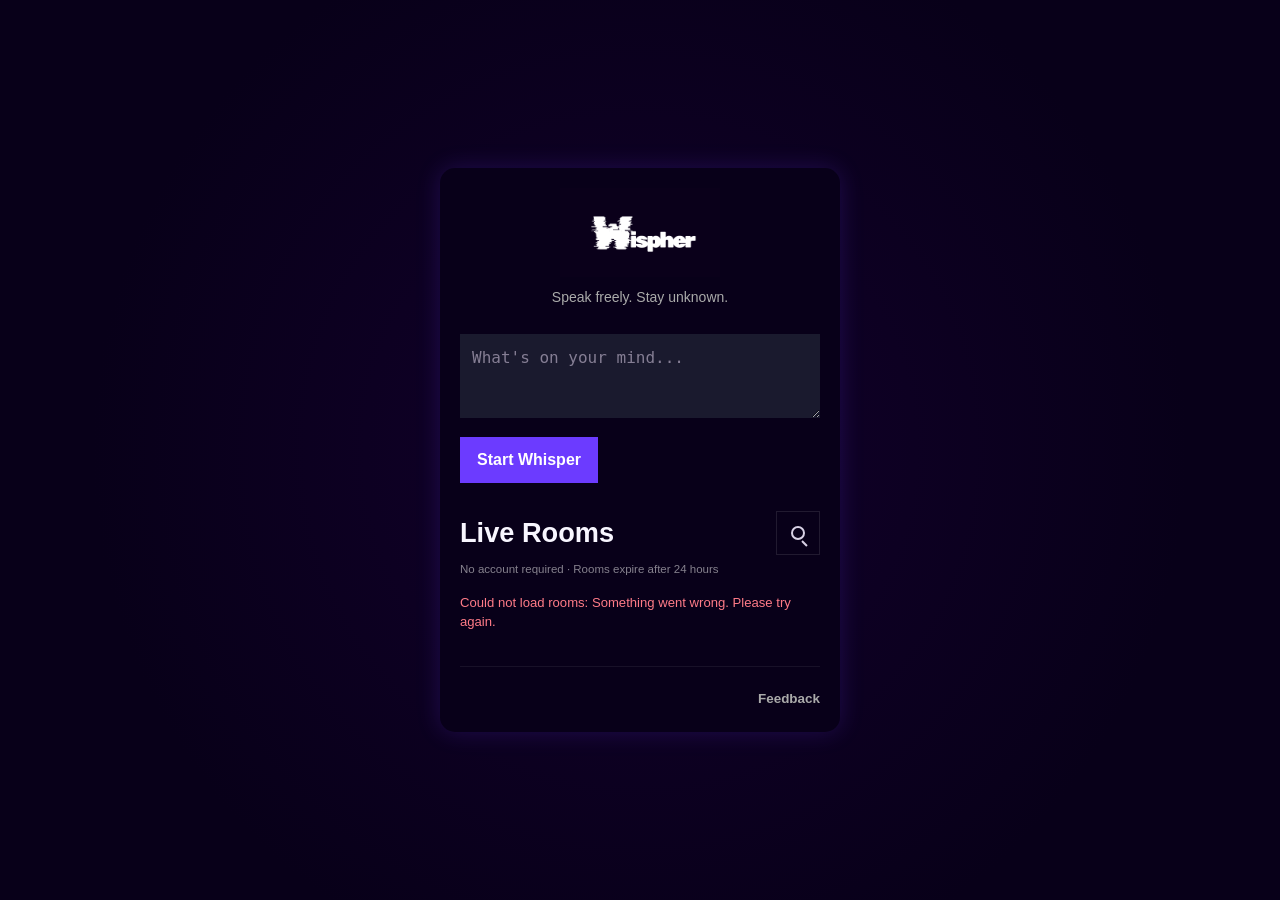
==== index.html @ 94b48876 "Add files via upload" ====
<!DOCTYPE html>
<html lang="en">
<head>
    <meta charset="UTF-8">
    <meta name="viewport" content="width=device-width, initial-scale=1, viewport-fit=cover">
    <meta name="theme-color" content="#12002b">
    <meta name="apple-mobile-web-app-status-bar-style" content="black-translucent">
    <title>Whisper</title>
    <link rel="stylesheet" href="style.css">
</head>
<body>

<div class="container">

    <div class="header">

        <img src="logo.png" class="logo" alt="Whisper">

        <p class="tagline">Speak freely. Stay unknown.</p>

    </div>

    <div id="home">

        <label for="helpInput" class="srOnly">What's on your mind?</label>
        <textarea id="helpInput" maxlength="500" placeholder="What's on your mind..."></textarea>
        <button id="startRoomBtn" class="startBtn">Start Whisper</button>

        <div class="sectionHeading">
            <h2>Live Rooms</h2>
            <button
                id="toggleRoomSearchBtn"
                class="searchToggleBtn"
                type="button"
                aria-label="Search rooms by code"
                aria-controls="roomSearch"
                aria-expanded="false"
                title="Search rooms"
            >
                <span class="searchGlyph" aria-hidden="true"></span>
            </button>
        </div>
        <div id="roomSearch" class="roomSearch hidden">
            <label for="roomSearchInput" class="srOnly">Room code</label>
            <input
                id="roomSearchInput"
                type="search"
                maxlength="8"
                inputmode="text"
                autocomplete="off"
                autocapitalize="characters"
                spellcheck="false"
                placeholder="Enter room code"
            >
            <button id="clearRoomSearchBtn" class="searchClearBtn" type="button">Clear</button>
        </div>
        <p class="privacyNote">No account required · Rooms expire after 24 hours</p>
        <p id="status" class="status" role="status" aria-live="polite"></p>
        <div id="roomsList"></div>
        <nav id="roomPagination" class="pagination hidden" aria-label="Room pages">
            <button id="previousRoomsBtn" class="pageBtn" type="button" aria-label="Previous room page">←</button>
            <span id="roomPageIndicator" class="pageIndicator" aria-live="polite">1 / 1</span>
            <button id="nextRoomsBtn" class="pageBtn" type="button" aria-label="Next room page">→</button>
        </nav>

    </div>

    <div id="chatRoom" class="hidden">
        <div class="chatTopbar">
            <button id="backHomeBtn" class="secondaryBtn">← Back</button>
            <div class="roomActions">
                <button id="reportRoomBtn" class="reportBtn" title="Report room">
                    <img src="report.png" class="reportIcon" alt="">
                    <span>Report</span>
                </button>
                <button id="closeRoomBtn" class="closeBtn">Close Room</button>
            </div>
        </div>

        <h2 id="roomTitle"></h2>

        <div id="chatMessages" role="log" aria-live="polite"></div>
        <p id="chatStatus" class="status" role="status" aria-live="polite"></p>

        <div class="composer">
            <label for="chatInput" class="srOnly">Message</label>
            <input type="text" id="chatInput" maxlength="1000" autocomplete="off" placeholder="Type your whisper...">
            <button id="sendMessageBtn" class="sendBtn">Send</button>
        </div>

    </div>
    
    <div class="cardFooter">
        <a href="feedback.html" class="feedbackBtn">Feedback</a>
    </div>

</div>

<script src="script.js"></script>

</body>
</html>
---- style.css ----
:root {
    color-scheme: dark;
    --page: #080019;
    --panel: #080019;
    --surface: #1a1a2e;
    --surface-hover: #1f1a2e;
    --border: rgba(255, 255, 255, 0.1);
    --text: #f8f6ff;
    --muted: #aaa;
    --purple: #6c3bff;
    --purple-hover: #5a2cff;
    --danger: #ff4d61;
    --card-radius: 15px;
}

* {
    box-sizing: border-box;
}

html {
    min-height: 100%;
    background-color: #12002b;
}

body {
    min-height: 100vh;
    min-height: 100dvh;
    margin: 0;
    padding:
        calc(28px + env(safe-area-inset-top))
        calc(20px + env(safe-area-inset-right))
        calc(28px + env(safe-area-inset-bottom))
        calc(20px + env(safe-area-inset-left));
    background-color: #12002b;
    background-image: radial-gradient(circle at center, #12002b, #080019 70%);
    color: var(--text);
    font-family: Inter, ui-sans-serif, -apple-system, BlinkMacSystemFont, "Segoe UI", sans-serif;
    line-height: 1.5;
    display: flex;
    flex-direction: column;
    justify-content: center;
    align-items: center;
    -webkit-font-smoothing: antialiased;
}

.container {
    width: min(90%, 400px);
    margin: auto;
    padding: 20px;
    background: #080019;
    border: 0;
    border-radius: var(--card-radius);
    box-shadow: 0 0 25px rgba(108, 59, 255, 0.2);
}

.header {
    margin-bottom: 26px;
    text-align: center;
}

.logo {
    display: block;
    width: 160px;
    max-width: 52%;
    height: auto;
    margin: 0 auto 10px;
}

.tagline {
    margin: 0;
    color: var(--muted);
    font-size: 0.875rem;
}

h2 {
    margin: 0;
    font-size: clamp(1.3rem, 4vw, 1.7rem);
    line-height: 1.2;
}

textarea,
input {
    width: 100%;
    -webkit-appearance: none;
    appearance: none;
    border: 0;
    border-radius: 0;
    outline: none;
    background: var(--surface);
    color: var(--text);
    font: inherit;
    transition: border-color 160ms ease, box-shadow 160ms ease;
}

textarea {
    min-height: 84px;
    padding: 12px;
    resize: vertical;
}

input {
    min-width: 0;
    height: 48px;
    padding: 0 15px;
}

textarea::placeholder,
input::placeholder {
    color: #857e94;
}

textarea::placeholder {
    font-family: ui-monospace, SFMono-Regular, Menlo, Consolas, monospace;
}

textarea:focus,
input:focus {
    border-color: var(--purple);
    box-shadow: 0 0 0 3px rgba(112, 71, 255, 0.17);
}

button {
    min-height: 44px;
    margin: 0;
    padding: 10px 16px;
    border: 1px solid transparent;
    border-radius: 0;
    background: var(--purple);
    color: white;
    font: inherit;
    font-weight: 650;
    cursor: pointer;
    transition: background 160ms ease, border-color 160ms ease, transform 160ms ease;
}

button:hover {
    background: var(--purple-hover);
}

button:disabled {
    cursor: not-allowed;
    opacity: 0.6;
}

button:active {
    transform: translateY(1px);
}

button:focus-visible,
a:focus-visible {
    outline: 3px solid rgba(143, 110, 255, 0.45);
    outline-offset: 3px;
}

.fullBtn {
    width: 100%;
    margin-top: 12px;
}

.startBtn {
    width: auto;
    margin-top: 12px;
}

.sectionHeading {
    display: flex;
    align-items: center;
    justify-content: space-between;
    gap: 16px;
    margin: 28px 0 14px;
}

.searchToggleBtn,
.searchClearBtn,
.pageBtn {
    background: transparent;
    border-color: var(--border);
    color: #d8d1e5;
}

.searchToggleBtn:hover,
.searchClearBtn:hover,
.pageBtn:hover:not(:disabled) {
    border-color: rgba(255, 255, 255, 0.22);
    background: rgba(255, 255, 255, 0.05);
}

.searchToggleBtn {
    display: grid;
    width: 44px;
    min-width: 44px;
    padding: 0;
    place-items: center;
}

.searchToggleBtn[aria-expanded="true"] {
    border-color: rgba(108, 59, 255, 0.8);
    color: white;
}

.searchGlyph {
    position: relative;
    display: block;
    width: 14px;
    height: 14px;
    border: 2px solid currentColor;
    border-radius: 50%;
}

.searchGlyph::after {
    position: absolute;
    right: -6px;
    bottom: -4px;
    width: 7px;
    height: 2px;
    background: currentColor;
    content: "";
    transform: rotate(45deg);
    transform-origin: left center;
}

.roomSearch {
    display: grid;
    grid-template-columns: minmax(0, 1fr) auto;
    gap: 8px;
    margin: -4px 0 14px;
}

.roomSearch input {
    height: 44px;
    text-transform: uppercase;
}

.roomSearch input::-webkit-search-cancel-button {
    display: none;
}

.searchClearBtn {
    min-height: 44px;
    padding: 8px 12px;
}

.privacyNote {
    margin: -8px 0 14px;
    color: #85808d;
    font-size: 0.72rem;
}

#roomsList {
    display: grid;
    gap: 10px;
}

.pagination {
    display: grid;
    grid-template-columns: 44px 1fr 44px;
    align-items: center;
    gap: 10px;
    margin-top: 18px;
}

.pageBtn {
    width: 44px;
    min-width: 44px;
    padding: 0;
    font-size: 1.2rem;
}

.pageIndicator {
    color: var(--muted);
    font-size: 0.78rem;
    font-variant-numeric: tabular-nums;
    text-align: center;
}

.room {
    display: block;
    width: 100%;
    padding: 12px;
    border: 0;
    border-radius: 0;
    background: var(--surface);
    color: var(--text);
    text-align: left;
}

.room:hover {
    background: var(--surface-hover);
    box-shadow: inset 3px 0 0 var(--purple);
}

.room strong {
    display: block;
    font-size: 0.82rem;
    letter-spacing: 0.055em;
    color: white;
}

.room span {
    display: -webkit-box;
    margin-top: 5px;
    overflow: hidden;
    color: #ddd8e7;
    font-weight: 450;
    overflow-wrap: anywhere;
    -webkit-box-orient: vertical;
    -webkit-line-clamp: 2;
}

.hidden {
    display: none !important;
}

.chatTopbar {
    display: flex;
    align-items: center;
    justify-content: space-between;
    gap: 14px;
    margin-bottom: 22px;
}

.roomActions {
    display: flex;
    align-items: center;
    gap: 8px;
}

.secondaryBtn,
.reportBtn,
.closeBtn {
    min-height: 40px;
    padding: 8px 12px;
    background: transparent;
}

.secondaryBtn {
    border-color: var(--border);
    color: #d8d1e5;
}

.secondaryBtn:hover {
    border-color: rgba(255, 255, 255, 0.2);
    background: rgba(255, 255, 255, 0.05);
}

.reportBtn {
    display: inline-flex;
    align-items: center;
    gap: 7px;
    border-color: var(--border);
    color: var(--muted);
}

.reportBtn:hover {
    border-color: rgba(255, 255, 255, 0.2);
    background: rgba(255, 255, 255, 0.05);
    color: white;
}

.reportIcon {
    width: 16px;
    height: 16px;
    object-fit: contain;
    opacity: 0.72;
    filter: grayscale(1) brightness(1.8);
}

.reportBtn:hover .reportIcon {
    opacity: 1;
}

.closeBtn {
    border-color: rgba(255, 77, 97, 0.65);
    color: var(--danger);
}

.closeBtn:hover {
    border-color: var(--danger);
    background: rgba(255, 77, 97, 0.12);
}

#roomTitle {
    margin-bottom: 14px;
    overflow-wrap: anywhere;
}

#chatMessages {
    height: clamp(240px, 40vh, 340px);
    overflow-y: auto;
    padding: 8px 16px;
    border: 0;
    border-radius: 0;
    background: #14141d;
    scrollbar-color: #3c3450 transparent;
}

.message {
    padding: 13px 0;
    border-bottom: 1px solid rgba(255, 255, 255, 0.065);
}

.message:last-child {
    border-bottom: 0;
}

.msgRow {
    display: flex;
    align-items: flex-start;
    justify-content: space-between;
    gap: 16px;
}

.msgText {
    min-width: 0;
    flex: 1;
    color: #e8e4ef;
    overflow-wrap: anywhere;
}

.msgText strong {
    color: white;
}

.time {
    padding-top: 3px;
    color: #888191;
    font-size: 0.72rem;
    white-space: nowrap;
}

.status {
    min-height: 20px;
    margin: 8px 0;
    color: var(--muted);
    font-size: 0.82rem;
}

.status:empty {
    min-height: 0;
    margin: 0;
}

.status.error {
    color: #ff7b88;
}

.composer {
    display: grid;
    grid-template-columns: minmax(0, 1fr) auto;
    gap: 10px;
    margin-top: 14px;
}

.sendBtn {
    min-width: 94px;
}

.feedbackBtn {
    display: inline-block;
    padding: 8px 0 2px;
    border: 0;
    border-bottom: 1px solid transparent;
    border-radius: 0;
    background: transparent;
    color: var(--muted);
    box-shadow: none;
    font-size: 0.84rem;
    font-weight: 600;
    text-decoration: none;
}

.feedbackBtn:hover {
    border-bottom-color: #b9a7ff;
    background: transparent;
    color: #d8ceff;
}

.cardFooter {
    margin-top: 26px;
    padding-top: 14px;
    border-top: 1px solid rgba(255, 255, 255, 0.065);
    text-align: right;
}

.srOnly {
    position: absolute;
    width: 1px;
    height: 1px;
    padding: 0;
    margin: -1px;
    overflow: hidden;
    clip: rect(0, 0, 0, 0);
    white-space: nowrap;
    border: 0;
}

.feedbackPanel h1 {
    margin: 0;
    font-size: clamp(1.55rem, 5vw, 2rem);
}

.pageIntro {
    margin: 6px 0 18px;
    color: var(--muted);
}

.backLink {
    display: block;
    width: fit-content;
    margin: 20px auto 0;
    color: #b9a7ff;
    font-weight: 600;
    text-decoration: none;
}

.backLink:hover {
    color: white;
}

@media (max-width: 600px) {
    body {
        justify-content: flex-start;
        gap: 16px;
        padding:
            calc(14px + env(safe-area-inset-top))
            env(safe-area-inset-right)
            calc(22px + env(safe-area-inset-bottom))
            env(safe-area-inset-left);
    }

    .container {
        width: min(95%, 400px);
        margin: 0;
        padding: 20px 17px;
        border-radius: var(--card-radius);
    }

    .header {
        margin-bottom: 24px;
    }

    .logo {
        width: 138px;
    }

    textarea,
    input {
        font-size: 16px;
    }

    #chatMessages {
        height: min(43vh, 390px);
        min-height: 250px;
    }
}

@media (max-width: 420px) {
    .chatTopbar {
        align-items: stretch;
        flex-direction: column-reverse;
        gap: 8px;
    }

    .roomActions {
        width: 100%;
    }

    .roomActions button {
        min-width: 0;
        flex: 1;
    }

    .composer {
        grid-template-columns: 1fr;
    }

    .sendBtn {
        width: 100%;
    }

    .msgRow {
        gap: 10px;
    }
}

@media (prefers-reduced-motion: reduce) {
    *,
    *::before,
    *::after {
        scroll-behavior: auto !important;
        transition: none !important;
    }
}
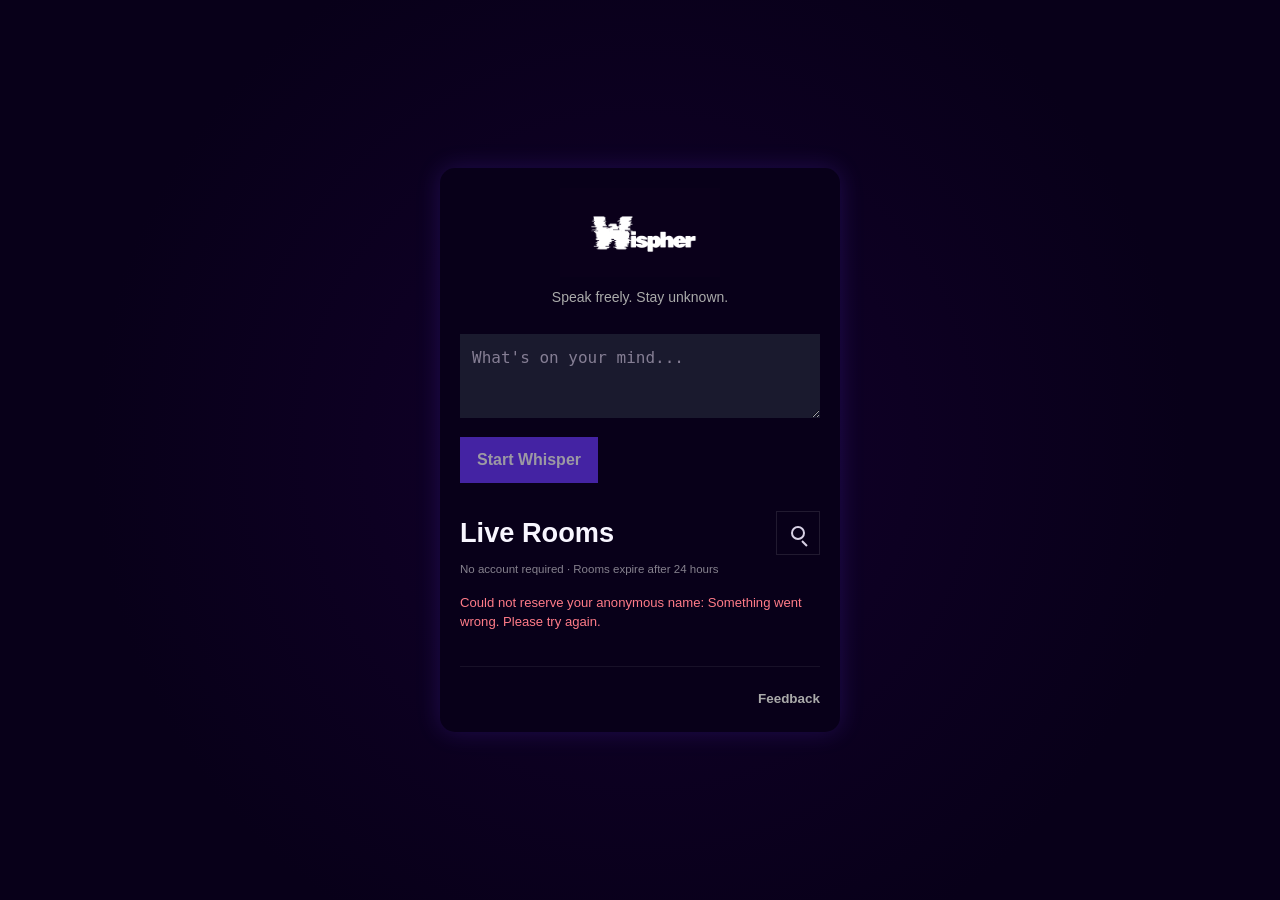
==== commit 252daf7d: "Add files via upload" ====
--- a/index.html
+++ b/index.html
@@ -6,6 +6,8 @@
     <meta name="theme-color" content="#12002b">
     <meta name="apple-mobile-web-app-status-bar-style" content="black-translucent">
     <title>Whisper</title>
+    <link rel="icon" type="image/png" sizes="64x64" href="favicon.png">
+    <link rel="apple-touch-icon" sizes="180x180" href="apple-touch-icon.png">
     <link rel="stylesheet" href="style.css">
 </head>
 <body>
@@ -19,6 +21,8 @@
         <p class="tagline">Speak freely. Stay unknown.</p>
 
     </div>
+
+    <p id="siteNotice" class="siteNotice hidden" role="status"></p>
 
     <div id="home">
 
--- a/style.css
+++ b/style.css
@@ -444,6 +444,20 @@
     color: #ff7b88;
 }
 
+.siteNotice {
+    margin: 0 0 18px;
+    padding: 11px 12px;
+    border-left: 3px solid var(--purple);
+    background: var(--surface);
+    color: #ddd8e7;
+    font-size: 0.82rem;
+    overflow-wrap: anywhere;
+}
+
+.siteNotice.paused {
+    border-left-color: var(--danger);
+}
+
 .composer {
     display: grid;
     grid-template-columns: minmax(0, 1fr) auto;
@@ -504,6 +518,23 @@
     color: var(--muted);
 }
 
+.turnstileWidget {
+    width: 100%;
+    min-height: 65px;
+    margin-top: 14px;
+}
+
+.turnstileStatus {
+    min-height: 18px;
+    margin: 6px 0 0;
+    color: var(--muted);
+    font-size: 0.75rem;
+}
+
+.turnstileStatus.error {
+    color: #ff7b88;
+}
+
 .backLink {
     display: block;
     width: fit-content;
@@ -515,6 +546,212 @@
 
 .backLink:hover {
     color: white;
+}
+
+.adminBody {
+    justify-content: flex-start;
+}
+
+.container.adminPanel {
+    width: min(94%, 940px);
+    padding: 28px;
+}
+
+.adminHeader {
+    display: grid;
+    grid-template-columns: auto 1fr auto;
+    align-items: center;
+    gap: 18px;
+    margin-bottom: 28px;
+}
+
+.adminLogo {
+    width: 120px;
+    max-width: 100%;
+    height: auto;
+}
+
+.adminHeader h1 {
+    margin: 0;
+    font-size: clamp(1.8rem, 5vw, 2.5rem);
+    line-height: 1.1;
+}
+
+.adminEyebrow {
+    margin: 0 0 3px;
+    color: #8f879d;
+    font-size: 0.7rem;
+    font-weight: 750;
+    letter-spacing: 0.12em;
+    text-transform: uppercase;
+}
+
+.adminSiteLink {
+    padding: 9px 0 3px;
+    border-bottom: 1px solid #b9a7ff;
+    color: #d8ceff;
+    font-weight: 650;
+    text-decoration: none;
+}
+
+.adminSiteLink:hover {
+    color: white;
+}
+
+.adminStatus {
+    margin-bottom: 14px;
+}
+
+.adminSection {
+    margin-top: 14px;
+    padding: 20px;
+    border: 1px solid var(--border);
+    background: rgba(255, 255, 255, 0.015);
+}
+
+.adminSection > label {
+    display: block;
+    margin-bottom: 7px;
+    color: #d8d1e5;
+    font-size: 0.78rem;
+    font-weight: 650;
+}
+
+.adminSectionHeading {
+    display: flex;
+    align-items: center;
+    justify-content: space-between;
+    gap: 18px;
+    margin-bottom: 16px;
+}
+
+.adminSectionHeading h2,
+.dangerZone h2 {
+    font-size: 1.25rem;
+}
+
+.stateBadge {
+    padding: 5px 9px;
+    border: 1px solid rgba(102, 255, 163, 0.38);
+    color: #82f8b3;
+    font-size: 0.72rem;
+    font-weight: 750;
+    letter-spacing: 0.06em;
+    text-transform: uppercase;
+}
+
+.stateBadge.paused {
+    border-color: rgba(255, 77, 97, 0.5);
+    color: #ff7b88;
+}
+
+.adminButtonRow {
+    display: flex;
+    flex-wrap: wrap;
+    gap: 10px;
+    margin-top: 12px;
+}
+
+.adminStats {
+    display: grid;
+    grid-template-columns: repeat(4, minmax(0, 1fr));
+    gap: 10px;
+}
+
+.adminStat {
+    padding: 14px;
+    background: var(--surface);
+}
+
+.adminStat strong {
+    display: block;
+    color: white;
+    font-size: 1.6rem;
+    line-height: 1;
+}
+
+.adminStat span {
+    display: block;
+    margin-top: 7px;
+    color: var(--muted);
+    font-size: 0.73rem;
+}
+
+.adminRooms,
+.adminMessages {
+    display: grid;
+    gap: 9px;
+    margin-top: 14px;
+}
+
+.adminRoom,
+.adminMessage {
+    display: grid;
+    grid-template-columns: minmax(0, 1fr) auto;
+    align-items: center;
+    gap: 18px;
+    padding: 14px;
+    background: var(--surface);
+}
+
+.adminRoom strong,
+.adminMessage strong {
+    color: white;
+    letter-spacing: 0.04em;
+}
+
+.adminRoom p,
+.adminMessage p {
+    margin: 4px 0;
+    color: #ddd8e7;
+    overflow-wrap: anywhere;
+}
+
+.adminRoom span,
+.adminMessage span {
+    color: #888191;
+    font-size: 0.7rem;
+}
+
+.adminRoomActions {
+    display: flex;
+    gap: 7px;
+}
+
+.adminRoomActions button,
+.adminMessage > button {
+    min-height: 38px;
+    padding: 7px 10px;
+    font-size: 0.75rem;
+}
+
+.dangerBtn {
+    border-color: rgba(255, 77, 97, 0.65);
+    background: transparent;
+    color: var(--danger);
+}
+
+.dangerBtn:hover {
+    border-color: var(--danger);
+    background: rgba(255, 77, 97, 0.12);
+}
+
+.adminRoomHelp {
+    color: #d8d1e5;
+    overflow-wrap: anywhere;
+}
+
+.adminEmpty {
+    margin: 12px 0 0;
+    color: var(--muted);
+}
+
+.dangerZone {
+    border-color: rgba(255, 77, 97, 0.35);
+}
+
+.dangerZone > p:not(.adminEyebrow) {
+    color: var(--muted);
 }
 
 @media (max-width: 600px) {
@@ -552,6 +789,48 @@
         height: min(43vh, 390px);
         min-height: 250px;
     }
+
+    .container.adminPanel {
+        width: min(95%, 940px);
+        padding: 20px 17px;
+    }
+
+    .adminHeader {
+        grid-template-columns: 82px 1fr;
+        gap: 12px;
+    }
+
+    .adminSiteLink {
+        grid-column: 1 / -1;
+        width: fit-content;
+    }
+
+    .adminLogo {
+        width: 82px;
+    }
+
+    .adminSection {
+        padding: 15px;
+    }
+
+    .adminStats {
+        grid-template-columns: repeat(2, minmax(0, 1fr));
+    }
+
+    .adminRoom,
+    .adminMessage {
+        grid-template-columns: 1fr;
+        gap: 12px;
+    }
+
+    .adminRoomActions,
+    .adminMessage > button {
+        width: 100%;
+    }
+
+    .adminRoomActions button {
+        flex: 1;
+    }
 }
 
 @media (max-width: 420px) {
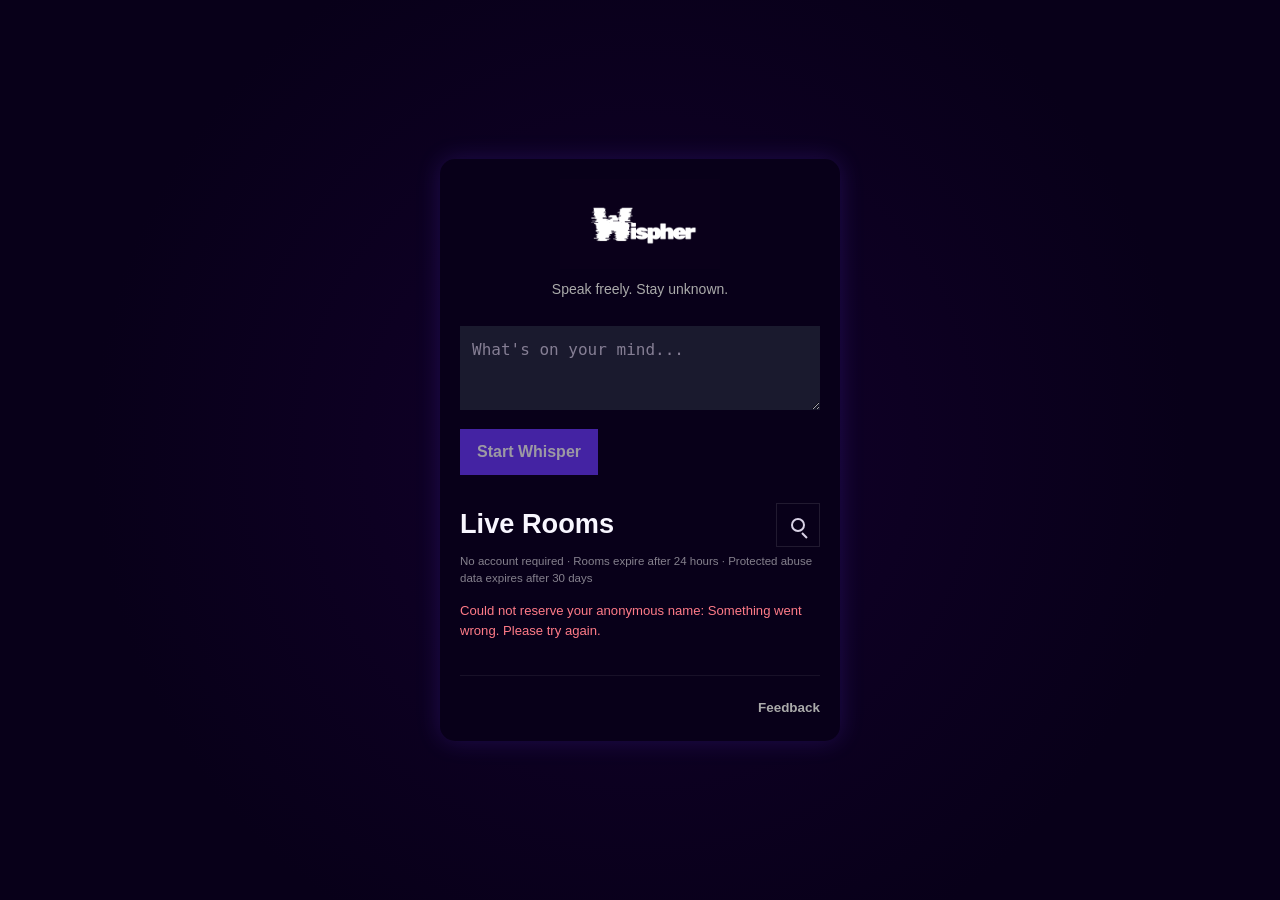
==== commit 4752245d: "Add files via upload" ====
--- a/index.html
+++ b/index.html
@@ -58,7 +58,7 @@
             >
             <button id="clearRoomSearchBtn" class="searchClearBtn" type="button">Clear</button>
         </div>
-        <p class="privacyNote">No account required · Rooms expire after 24 hours</p>
+        <p class="privacyNote">No account required · Rooms expire after 24 hours · Protected abuse data expires after 30 days</p>
         <p id="status" class="status" role="status" aria-live="polite"></p>
         <div id="roomsList"></div>
         <nav id="roomPagination" class="pagination hidden" aria-label="Room pages">
--- a/style.css
+++ b/style.css
@@ -598,6 +598,34 @@
     color: white;
 }
 
+.adminHeaderActions {
+    display: flex;
+    align-items: center;
+    gap: 12px;
+}
+
+.adminHeaderActions button {
+    min-height: 38px;
+    padding: 7px 10px;
+}
+
+.adminLoginPanel {
+    width: min(92%, 390px);
+}
+
+.adminLoginPanel h1 {
+    margin: 4px 0 20px;
+    font-size: clamp(1.7rem, 7vw, 2.2rem);
+}
+
+.adminLoginPanel form label {
+    display: block;
+    margin: 13px 0 6px;
+    color: #d8d1e5;
+    font-size: 0.78rem;
+    font-weight: 650;
+}
+
 .adminStatus {
     margin-bottom: 14px;
 }
@@ -654,7 +682,7 @@
 
 .adminStats {
     display: grid;
-    grid-template-columns: repeat(4, minmax(0, 1fr));
+    grid-template-columns: repeat(auto-fit, minmax(130px, 1fr));
     gap: 10px;
 }
 
@@ -678,14 +706,16 @@
 }
 
 .adminRooms,
-.adminMessages {
+.adminMessages,
+.adminBans {
     display: grid;
     gap: 9px;
     margin-top: 14px;
 }
 
 .adminRoom,
-.adminMessage {
+.adminMessage,
+.adminBan {
     display: grid;
     grid-template-columns: minmax(0, 1fr) auto;
     align-items: center;
@@ -695,20 +725,23 @@
 }
 
 .adminRoom strong,
-.adminMessage strong {
+.adminMessage strong,
+.adminBan strong {
     color: white;
     letter-spacing: 0.04em;
 }
 
 .adminRoom p,
-.adminMessage p {
+.adminMessage p,
+.adminBan p {
     margin: 4px 0;
     color: #ddd8e7;
     overflow-wrap: anywhere;
 }
 
 .adminRoom span,
-.adminMessage span {
+.adminMessage span,
+.adminBan span {
     color: #888191;
     font-size: 0.7rem;
 }
@@ -718,11 +751,35 @@
     gap: 7px;
 }
 
+.adminMessageActions {
+    display: flex;
+    flex-direction: column;
+    gap: 7px;
+}
+
 .adminRoomActions button,
-.adminMessage > button {
+.adminMessageActions button,
+.adminBan > button {
     min-height: 38px;
     padding: 7px 10px;
     font-size: 0.75rem;
+}
+
+.adminIp {
+    display: block;
+    margin-top: 6px;
+    color: #b8accb !important;
+    font-family: ui-monospace, SFMono-Regular, Menlo, Consolas, monospace;
+}
+
+.adminPrivacyNote {
+    margin: 6px 0;
+    color: var(--muted);
+    font-size: 0.77rem;
+}
+
+.adminPrivacyNote.error {
+    color: #ff9aa5;
 }
 
 .dangerBtn {
@@ -801,8 +858,11 @@
     }
 
     .adminSiteLink {
+        width: fit-content;
+    }
+
+    .adminHeaderActions {
         grid-column: 1 / -1;
-        width: fit-content;
     }
 
     .adminLogo {
@@ -818,13 +878,15 @@
     }
 
     .adminRoom,
-    .adminMessage {
+    .adminMessage,
+    .adminBan {
         grid-template-columns: 1fr;
         gap: 12px;
     }
 
     .adminRoomActions,
-    .adminMessage > button {
+    .adminMessageActions,
+    .adminBan > button {
         width: 100%;
     }
 
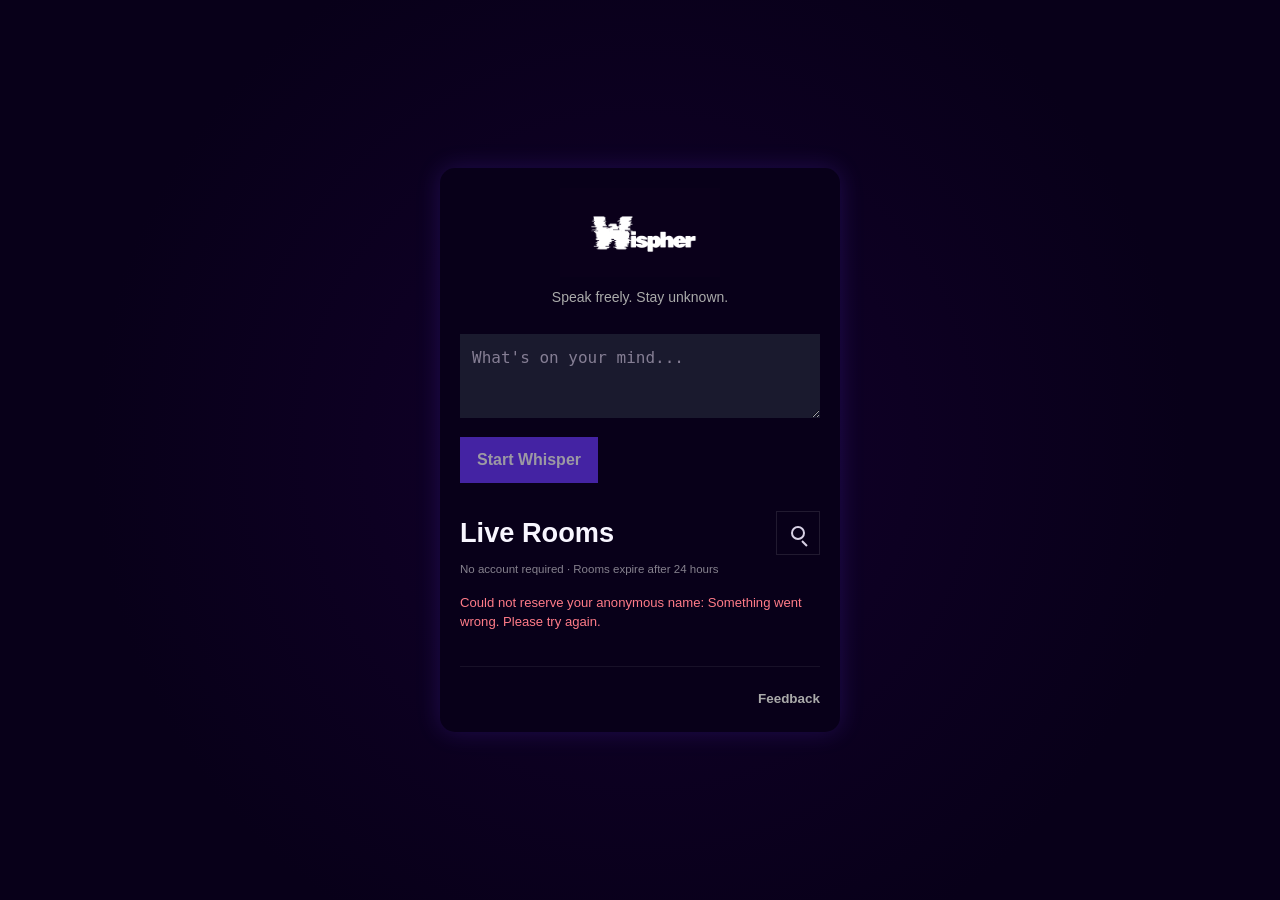
==== commit 509cdd76: "Add files via upload" ====
--- a/index.html
+++ b/index.html
@@ -58,7 +58,7 @@
             >
             <button id="clearRoomSearchBtn" class="searchClearBtn" type="button">Clear</button>
         </div>
-        <p class="privacyNote">No account required · Rooms expire after 24 hours · Protected abuse data expires after 30 days</p>
+        <p class="privacyNote">No account required · Rooms expire after 24 hours</p>
         <p id="status" class="status" role="status" aria-live="polite"></p>
         <div id="roomsList"></div>
         <nav id="roomPagination" class="pagination hidden" aria-label="Room pages">
